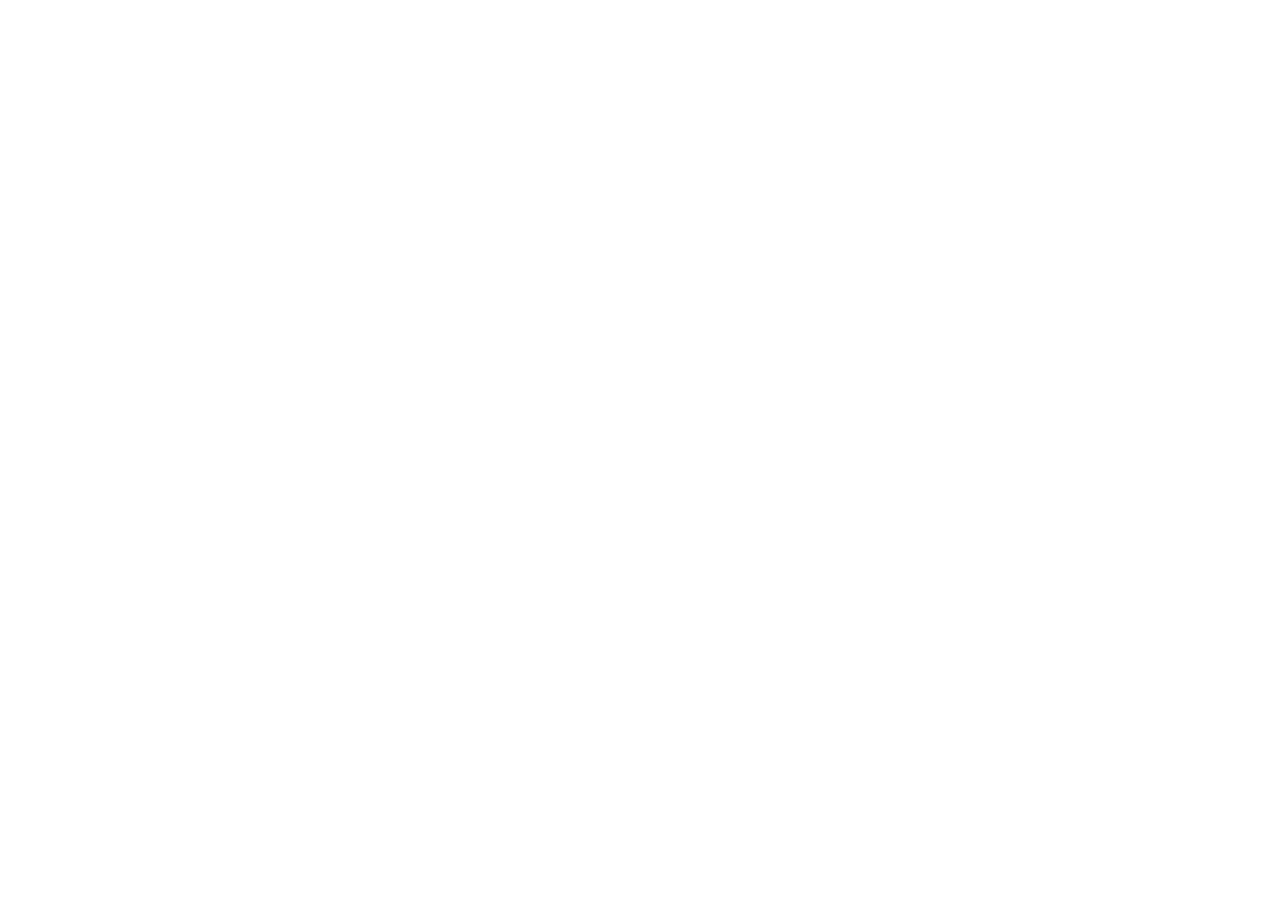
==== index.html @ f1add1f0 "Add files via upload" ====
<!doctype html>
<html lang="en">
<head>
<meta charset="utf-8">
<meta name="viewport" content="width=device-width, initial-scale=1">
<title>Hasim – Green Hydrogen Engineering Suite</title>
<meta name="description" content="Hasim – green hydrogen engineering suite. © 2026 Prof. Hani Muhsen. All rights reserved.">
<meta name="author" content="Prof. Hani Muhsen">
<meta name="copyright" content="© 2026 Prof. Hani Muhsen. All rights reserved.">
<meta name="theme-color" content="#1c2733">
<link rel="manifest" href="manifest.webmanifest">
<link rel="icon" href="icons/icon-192.png">
<link rel="stylesheet" href="css/hasim.min.css">
<script>window.HASIM_EDITION = 'Store'; window.HASIM_STORE = {"storeId": ""}; window.HASIM_SITE = {"url": "https://haymohsen.github.io/Hasim/", "buy": "https://haymohsen.github.io/Hasim/", "support": "support@hasim-software.com", "recover": "https://www.hasim-software.com/license.html"};</script>
<script src="js/hasim.min.js"></script>
</head>
<body><div id="app" class="ws"></div><noscript>Hasim requires JavaScript.</noscript></body>
</html>
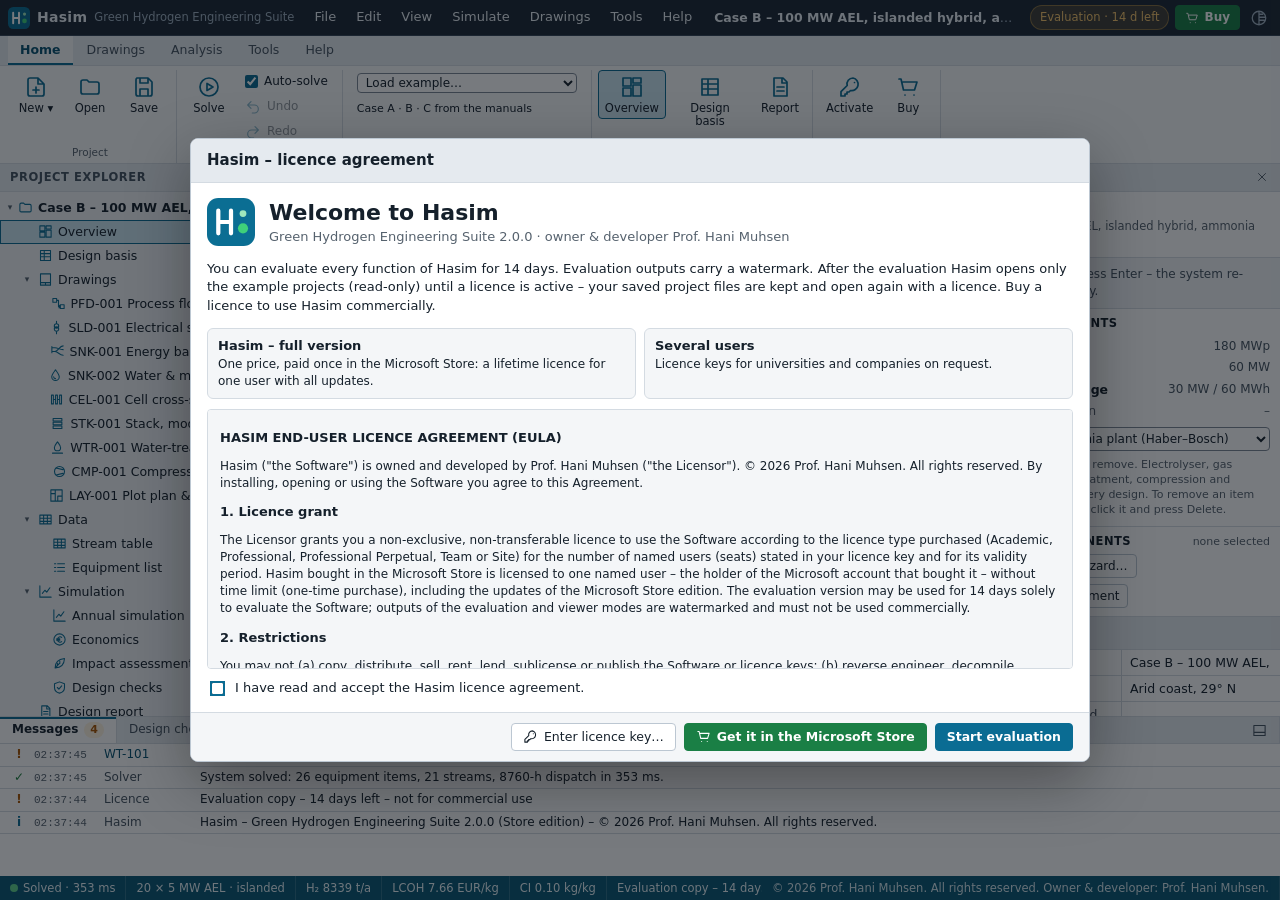
==== commit 69cf9d14: "Add files via upload" ====
--- a/index.html
+++ b/index.html
@@ -11,7 +11,7 @@
 <link rel="manifest" href="manifest.webmanifest">
 <link rel="icon" href="icons/icon-192.png">
 <link rel="stylesheet" href="css/hasim.min.css">
-<script>window.HASIM_EDITION = 'Store'; window.HASIM_STORE = {"storeId": ""}; window.HASIM_SITE = {"url": "https://haymohsen.github.io/Hasim/", "buy": "https://haymohsen.github.io/Hasim/", "support": "support@hasim-software.com", "recover": "https://www.hasim-software.com/license.html"};</script>
+<script>window.HASIM_EDITION = 'Store'; window.HASIM_STORE = {"storeId": ""}; window.HASIM_SITE = {"url": "https://haymohsen.github.io/Hasim/", "buy": "https://haymohsen.github.io/Hasim/", "support": "support@hasim-software.com", "sales": "sales@hasim-software.com", "recover": "https://www.hasim-software.com/license.html"};</script>
 <script src="js/hasim.min.js"></script>
 </head>
 <body><div id="app" class="ws"></div><noscript>Hasim requires JavaScript.</noscript></body>
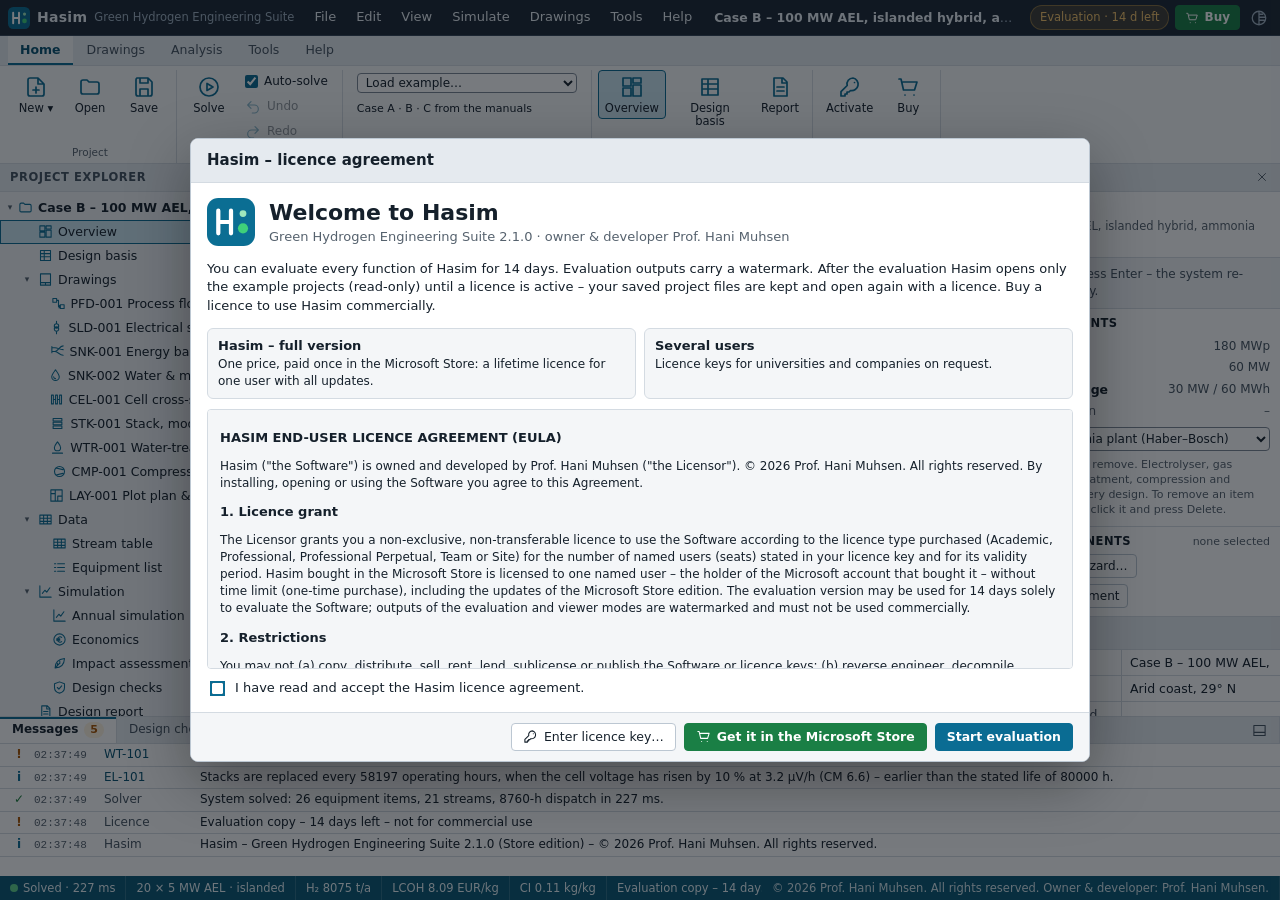
==== commit b843dc1a: "Add files via upload" ====
--- a/index.html
+++ b/index.html
@@ -11,7 +11,7 @@
 <link rel="manifest" href="manifest.webmanifest">
 <link rel="icon" href="icons/icon-192.png">
 <link rel="stylesheet" href="css/hasim.min.css">
-<script>window.HASIM_EDITION = 'Store'; window.HASIM_STORE = {"storeId": ""}; window.HASIM_SITE = {"url": "https://haymohsen.github.io/Hasim/", "buy": "https://haymohsen.github.io/Hasim/", "support": "support@hasim-software.com", "sales": "sales@hasim-software.com", "recover": "https://www.hasim-software.com/license.html"};</script>
+<script>window.HASIM_EDITION = 'Store'; window.HASIM_STORE = {"storeId": "9N0QMK11ZPX6"}; window.HASIM_SITE = {"url": "https://haymohsen.github.io/Hasim/", "buy": "https://haymohsen.github.io/Hasim/", "support": "support@hasim-software.com", "sales": "sales@hasim-software.com", "recover": "https://www.hasim-software.com/license.html"};</script>
 <script src="js/hasim.min.js"></script>
 </head>
 <body><div id="app" class="ws"></div><noscript>Hasim requires JavaScript.</noscript></body>
